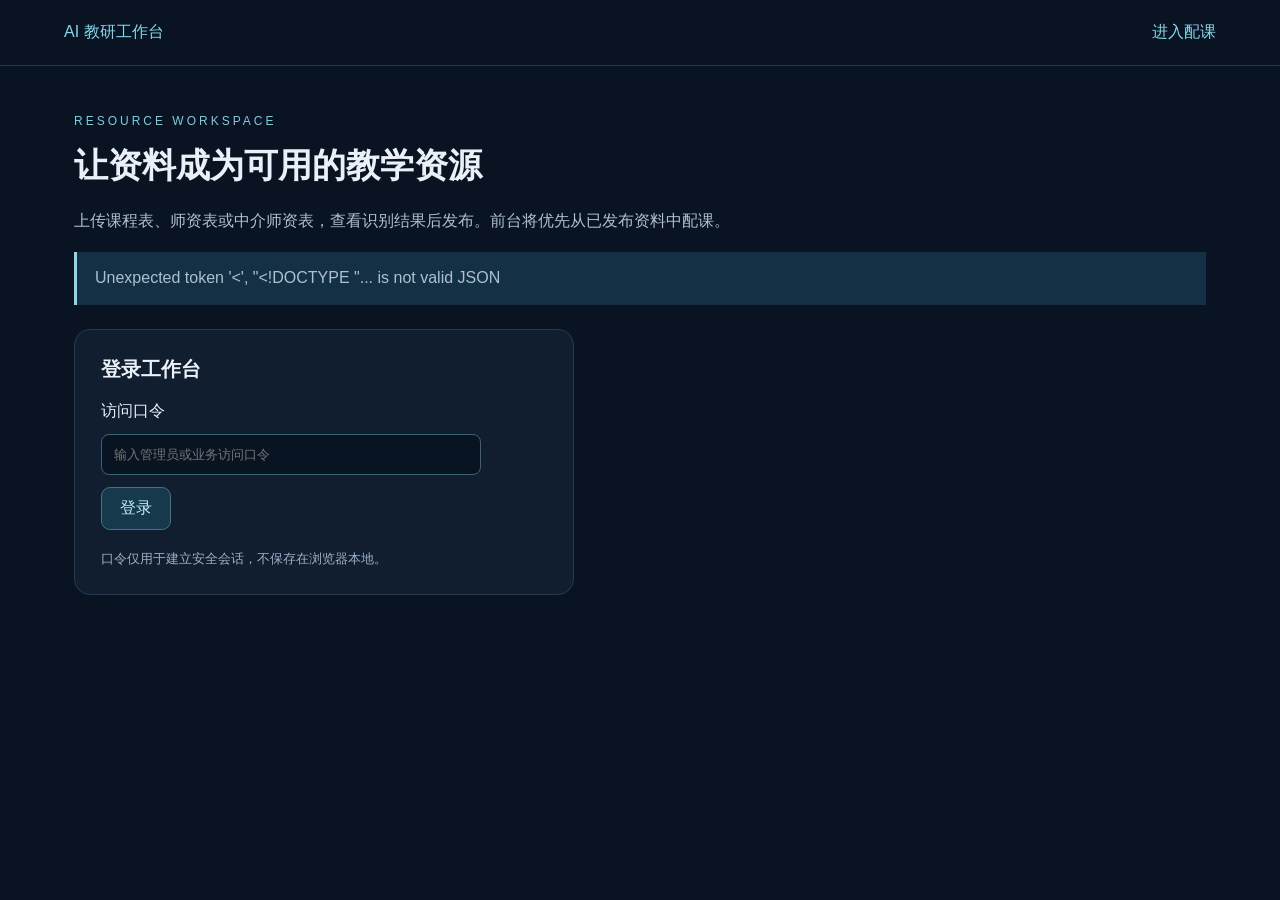
==== admin.html @ 92bd5198 "feat: add resource ledger admin and dynamic matching" ====
<!doctype html><html lang="zh-CN"><head><meta charset="utf-8"><meta name="viewport" content="width=device-width,initial-scale=1"><title>资源台账 · AI教研工作台</title><link rel="stylesheet" href="./assets/admin.css"></head>
<body><header><a href="./index.html">AI 教研工作台</a><nav><a href="./assistant.html">进入配课</a><button id="logout" hidden>退出登录</button></nav></header>
<main><div class="eyebrow">RESOURCE WORKSPACE</div><h1>让资料成为可用的教学资源</h1><p class="intro">上传课程表、师资表或中介师资表，查看识别结果后发布。前台将优先从已发布资料中配课。</p>
<p id="message" role="status" aria-live="polite"></p>
<section id="login"><h2>登录工作台</h2><form id="login-form"><label for="password">访问口令</label><input id="password" type="password" autocomplete="current-password" required minlength="16" placeholder="输入管理员或业务访问口令"><button type="submit">登录</button></form><small>口令仅用于建立安全会话，不保存在浏览器本地。</small></section>
<div id="workspace" hidden><div class="stats"><section><span>已发布师资记录</span><strong id="teacher-count">0</strong></section><section><span>已发布课程记录</span><strong id="course-count">0</strong></section><section><span>待发布批次</span><strong id="draft-count">0</strong></section></div>
<section><h2>上传资料</h2><p>支持 Excel（.xlsx）和 UTF-8 CSV，每个文件不超过5MB、每批不超过2000条。课程表、师资表默认识别为“库内师资”；中介师资表会识别为“中介师资”。</p><p><a href="./templates/课程表模板.csv" download>下载课程表模板</a>　<a href="./templates/师资表模板.csv" download>下载师资表模板</a></p><label class="drop" for="files">选择文件，可一次选择多份<input id="files" type="file" accept=".xlsx,.csv" multiple></label><p class="muted">“师资来源”可填写：库内师资、中介师资。网络检索由系统自动标注。原文件在本机读取；机构联系方式不进入台账。</p></section>
<section><div class="toolbar"><h2>导入与发布记录</h2><button id="refresh">刷新</button></div><div id="batches"></div></section>
<section id="preview" hidden><h2 id="preview-title">识别结果</h2><div id="issues"></div><div class="table-wrap"><table><thead><tr><th>类型</th><th>姓名</th><th>单位 / 经纪机构</th><th>课程 / 研究方向</th><th>资料位置</th></tr></thead><tbody id="records"></tbody></table></div><p class="muted">如需修改资料内容，请在原表修正后上传新批次，核对后撤回旧批次。已保存方案不自动改变。</p></section></div></main>
<script src="./assets/jszip.min.js"></script><script type="module" src="./assets/admin.js"></script></body></html>
---- assets/admin.css ----
:root{color-scheme:dark;font-family:Inter,"PingFang SC","Microsoft YaHei",sans-serif;background:#091321;color:#e9f0f8}*{box-sizing:border-box}body{margin:0}header{display:flex;justify-content:space-between;align-items:center;border-bottom:1px solid #25384e;padding:22px 5vw}a{color:#83d8ed;text-decoration:none}nav{display:flex;gap:22px;align-items:center}main{max-width:1180px;margin:48px auto;padding:0 24px 60px}.eyebrow{color:#80cbdf;letter-spacing:3px;font-size:12px}h1{font-size:34px;line-height:1.5;margin:12px 0}h2{font-size:20px;margin:0 0 18px}.intro,p{color:#aebfd2;line-height:1.8}section{background:#101e30;border:1px solid #283a50;border-radius:16px;padding:26px;margin-top:24px}.stats{display:grid;grid-template-columns:repeat(3,1fr);gap:20px}.stats strong{display:block;font-size:38px;margin-top:12px;color:#95deeb}.stats span,.muted,small{color:#9bb0c7;font-size:13px}button{border:1px solid #467083;background:#16394b;color:#c2f1fa;padding:10px 18px;border-radius:9px;cursor:pointer;font:inherit}button:disabled{opacity:.5;cursor:wait}button.secondary{background:transparent}.toolbar{display:flex;justify-content:space-between;align-items:center}.toolbar h2{margin:0}.drop{display:block;border:1px dashed #6392a8;background:#142a3c;border-radius:12px;padding:26px;cursor:pointer}input{display:block;padding:12px;background:#081422;border:1px solid #416078;border-radius:8px;color:#fff;margin:12px 0;max-width:100%;width:380px}input[type=file]{width:auto;border:0}#login{max-width:500px}#login small{display:block;margin-top:20px}#message:not(:empty){border-left:3px solid #8cd9e5;background:#143044;padding:12px 18px}.batch{display:flex;justify-content:space-between;gap:18px;align-items:center;padding:20px 0;border-bottom:1px solid #29394e}.batch p{margin:5px 0;font-size:13px}.actions{display:flex;gap:10px;flex-wrap:wrap}.table-wrap{overflow:auto;max-height:550px}table{border-collapse:collapse;width:100%;font-size:13px}th,td{text-align:left;border-bottom:1px solid #2b3e55;padding:13px;vertical-align:top;min-width:90px;max-width:400px;overflow-wrap:anywhere}th{color:#97dce8;background:#13293d;position:sticky;top:0}#issues{color:#efcc89;line-height:1.8;margin-bottom:18px}[hidden]{display:none!important}@media(max-width:700px){main{margin-top:28px}h1{font-size:26px}.stats{gap:8px}.stats section{padding:15px}.stats strong{font-size:27px}.batch{align-items:flex-start;flex-direction:column}header{padding:18px}section{padding:18px}}
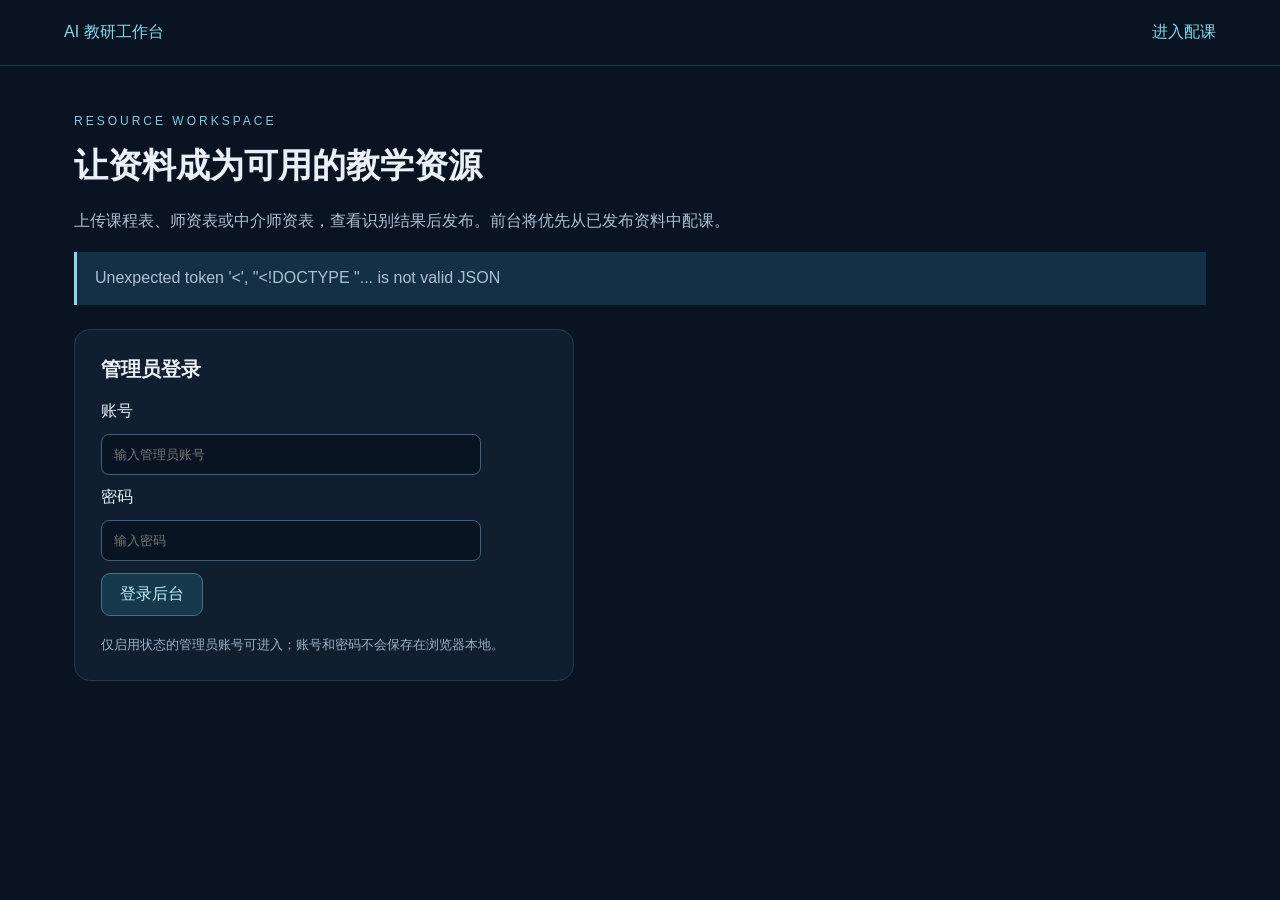
==== commit ebbd3eba: "feat: add individual administrator accounts" ====
--- a/admin.html
+++ b/admin.html
@@ -2,8 +2,9 @@
 <body><header><a href="./index.html">AI 教研工作台</a><nav><a href="./assistant.html">进入配课</a><button id="logout" hidden>退出登录</button></nav></header>
 <main><div class="eyebrow">RESOURCE WORKSPACE</div><h1>让资料成为可用的教学资源</h1><p class="intro">上传课程表、师资表或中介师资表，查看识别结果后发布。前台将优先从已发布资料中配课。</p>
 <p id="message" role="status" aria-live="polite"></p>
-<section id="login"><h2>登录工作台</h2><form id="login-form"><label for="password">访问口令</label><input id="password" type="password" autocomplete="current-password" required minlength="16" placeholder="输入管理员或业务访问口令"><button type="submit">登录</button></form><small>口令仅用于建立安全会话，不保存在浏览器本地。</small></section>
+<section id="login"><h2>管理员登录</h2><form id="login-form"><label for="username">账号</label><input id="username" autocomplete="username" required minlength="3" maxlength="64" placeholder="输入管理员账号"><label for="password">密码</label><input id="password" type="password" autocomplete="current-password" required minlength="12" placeholder="输入密码"><button type="submit">登录后台</button></form><small>仅启用状态的管理员账号可进入；账号和密码不会保存在浏览器本地。</small></section>
 <div id="workspace" hidden><div class="stats"><section><span>已发布师资记录</span><strong id="teacher-count">0</strong></section><section><span>已发布课程记录</span><strong id="course-count">0</strong></section><section><span>待发布批次</span><strong id="draft-count">0</strong></section></div>
+<section id="account-management" hidden><div class="toolbar"><h2>管理员账号</h2><button id="refresh-users" class="secondary">刷新账号</button></div><form id="create-admin-form" class="account-form"><input id="new-display-name" required maxlength="100" placeholder="姓名"><input id="new-username" required minlength="3" maxlength="64" placeholder="登录账号（英文、数字、._-）"><input id="new-password" required minlength="12" type="password" placeholder="初始密码（至少12位）"><select id="new-role"><option value="resource_admin">资源管理员</option><option value="super_admin">超级管理员</option></select><button type="submit">新增账号</button></form><div id="admin-users"></div></section>
 <section><h2>上传资料</h2><p>支持 Excel（.xlsx）和 UTF-8 CSV，每个文件不超过5MB、每批不超过2000条。课程表、师资表默认识别为“库内师资”；中介师资表会识别为“中介师资”。</p><p><a href="./templates/课程表模板.csv" download>下载课程表模板</a>　<a href="./templates/师资表模板.csv" download>下载师资表模板</a></p><label class="drop" for="files">选择文件，可一次选择多份<input id="files" type="file" accept=".xlsx,.csv" multiple></label><p class="muted">“师资来源”可填写：库内师资、中介师资。网络检索由系统自动标注。原文件在本机读取；机构联系方式不进入台账。</p></section>
 <section><div class="toolbar"><h2>导入与发布记录</h2><button id="refresh">刷新</button></div><div id="batches"></div></section>
 <section id="preview" hidden><h2 id="preview-title">识别结果</h2><div id="issues"></div><div class="table-wrap"><table><thead><tr><th>类型</th><th>姓名</th><th>单位 / 经纪机构</th><th>课程 / 研究方向</th><th>资料位置</th></tr></thead><tbody id="records"></tbody></table></div><p class="muted">如需修改资料内容，请在原表修正后上传新批次，核对后撤回旧批次。已保存方案不自动改变。</p></section></div></main>
